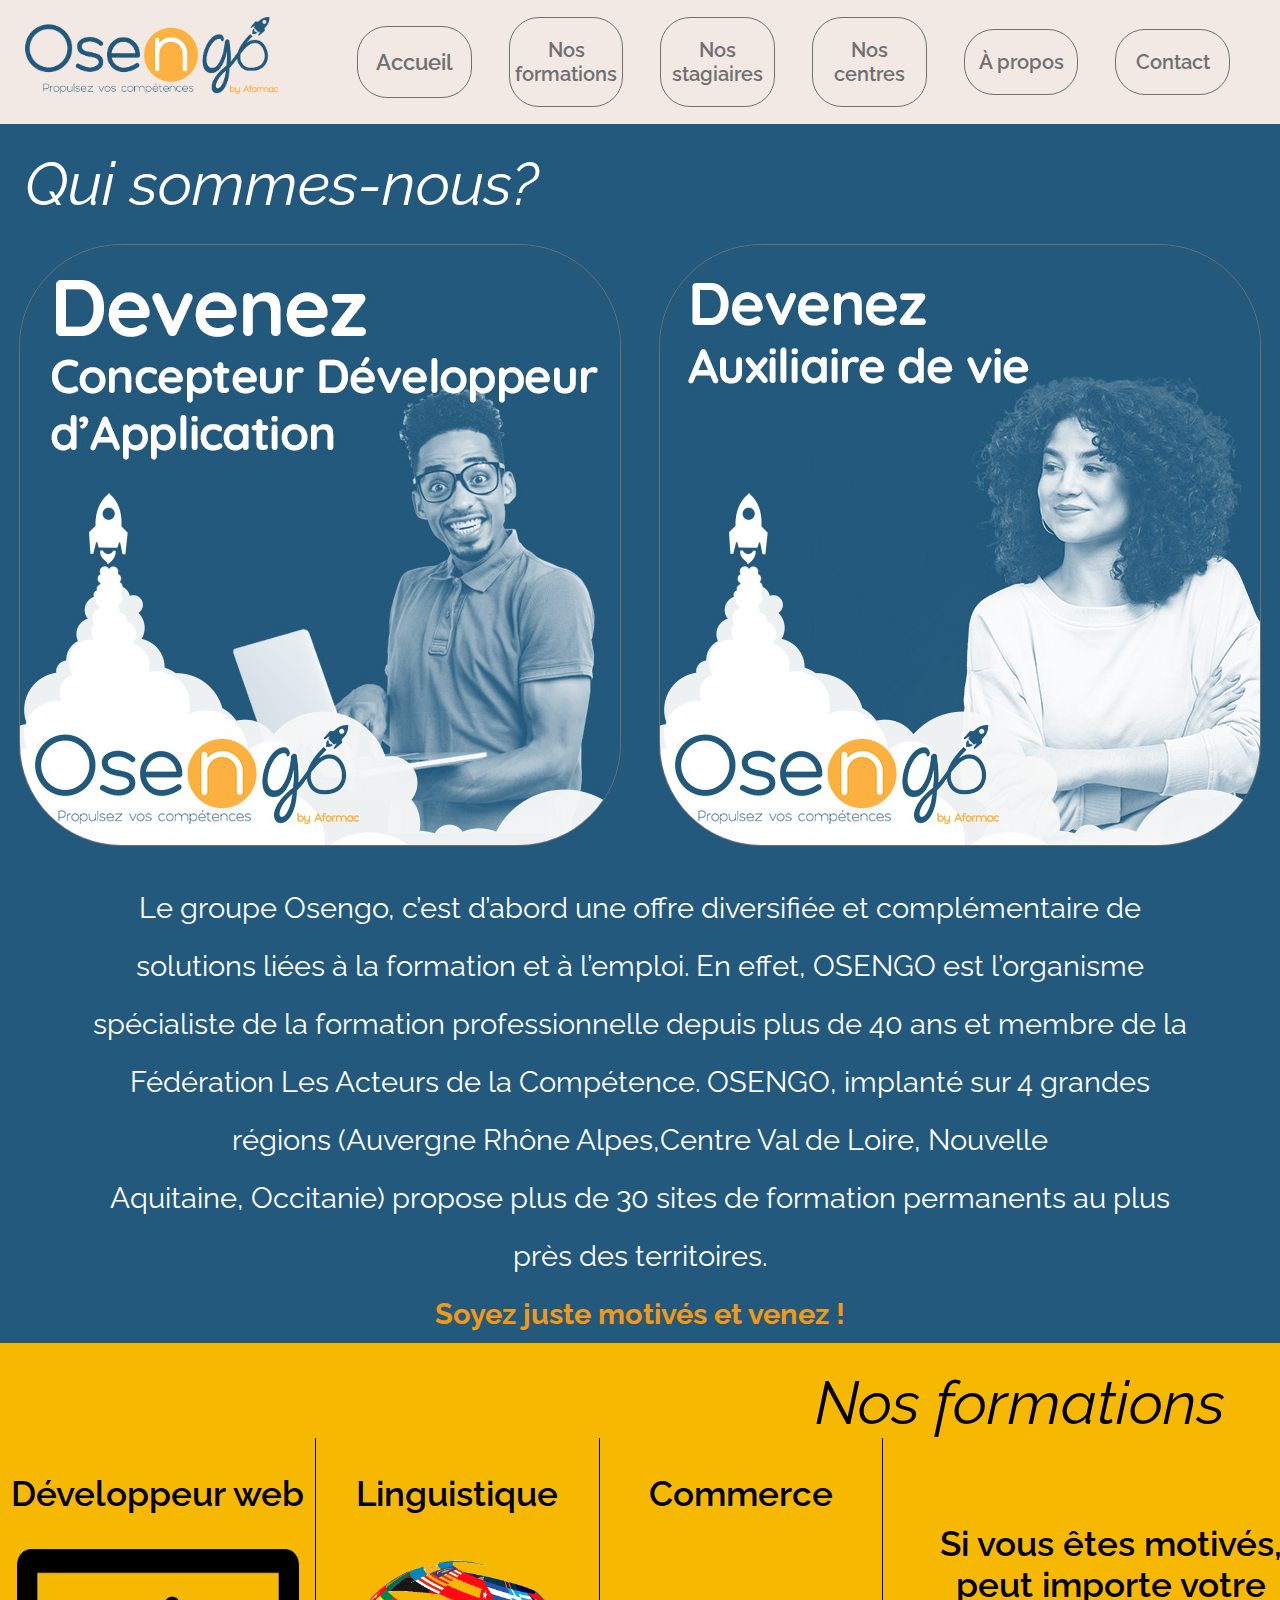
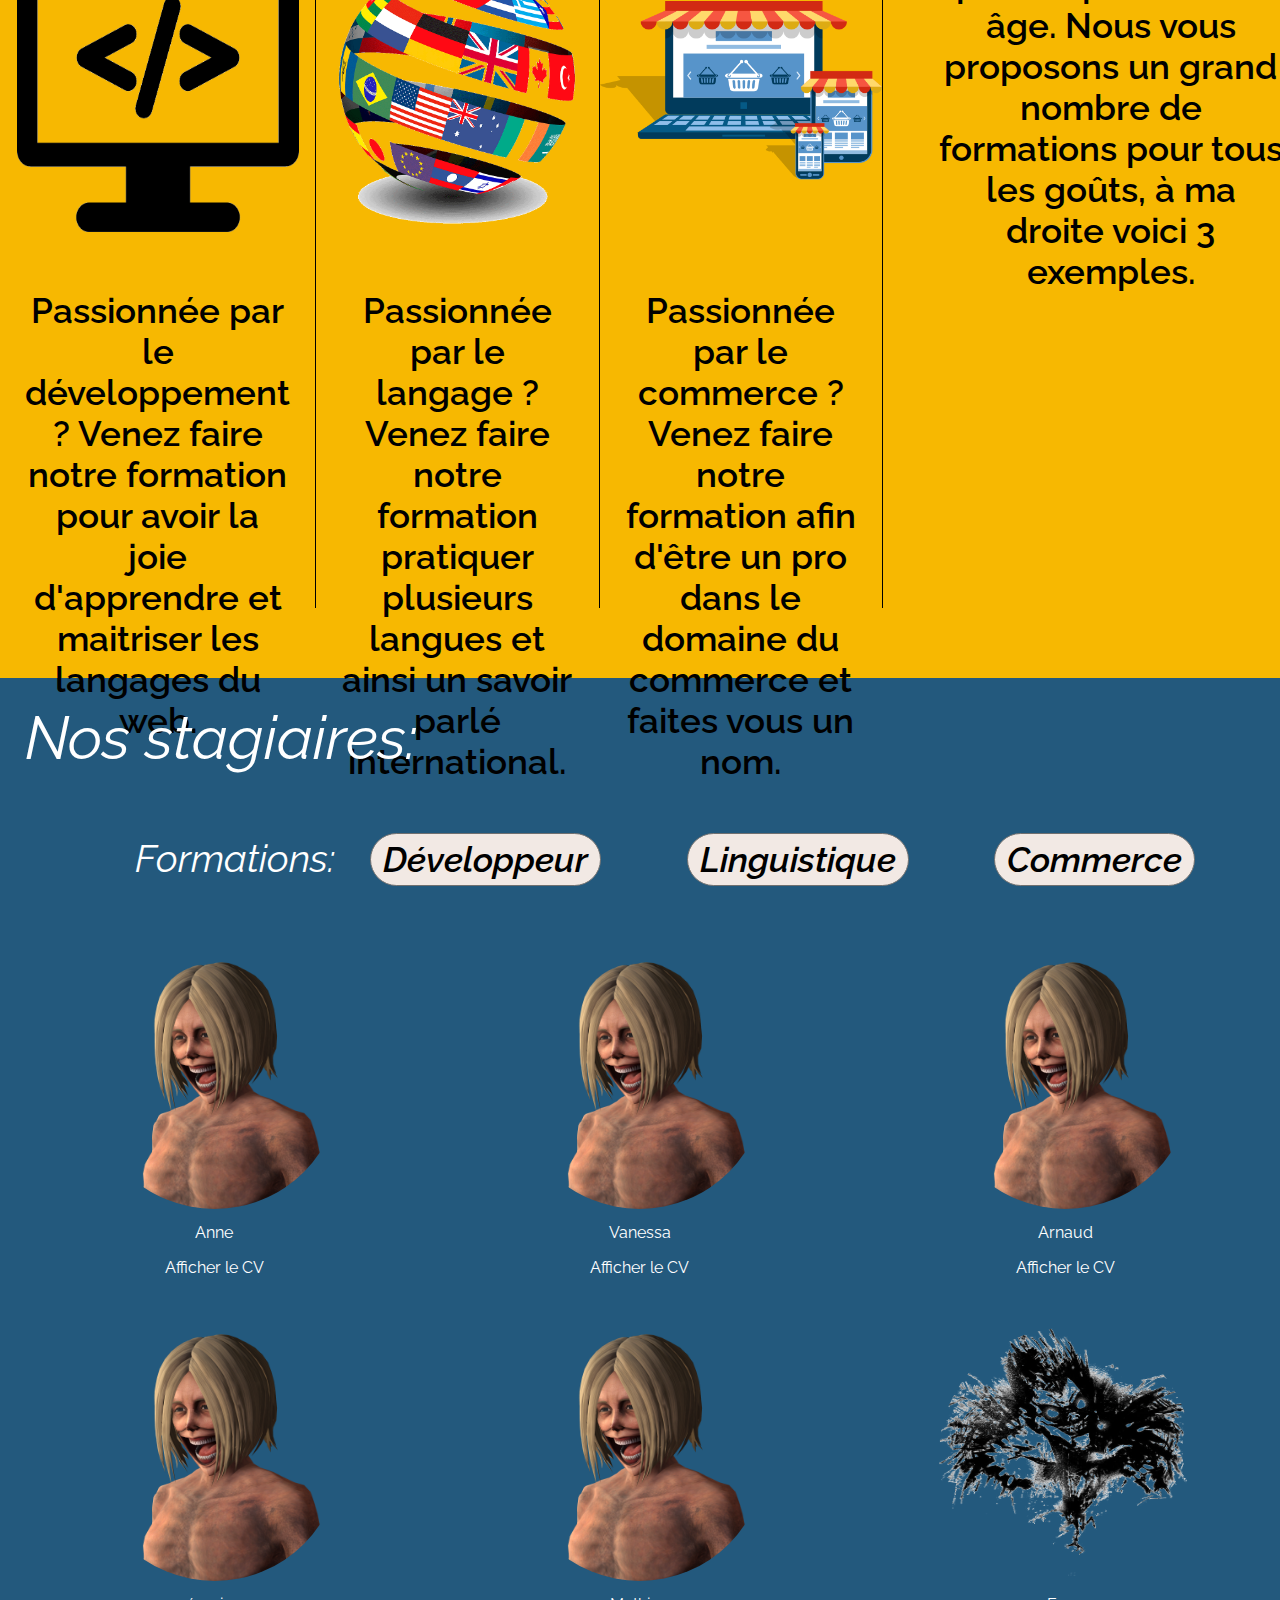
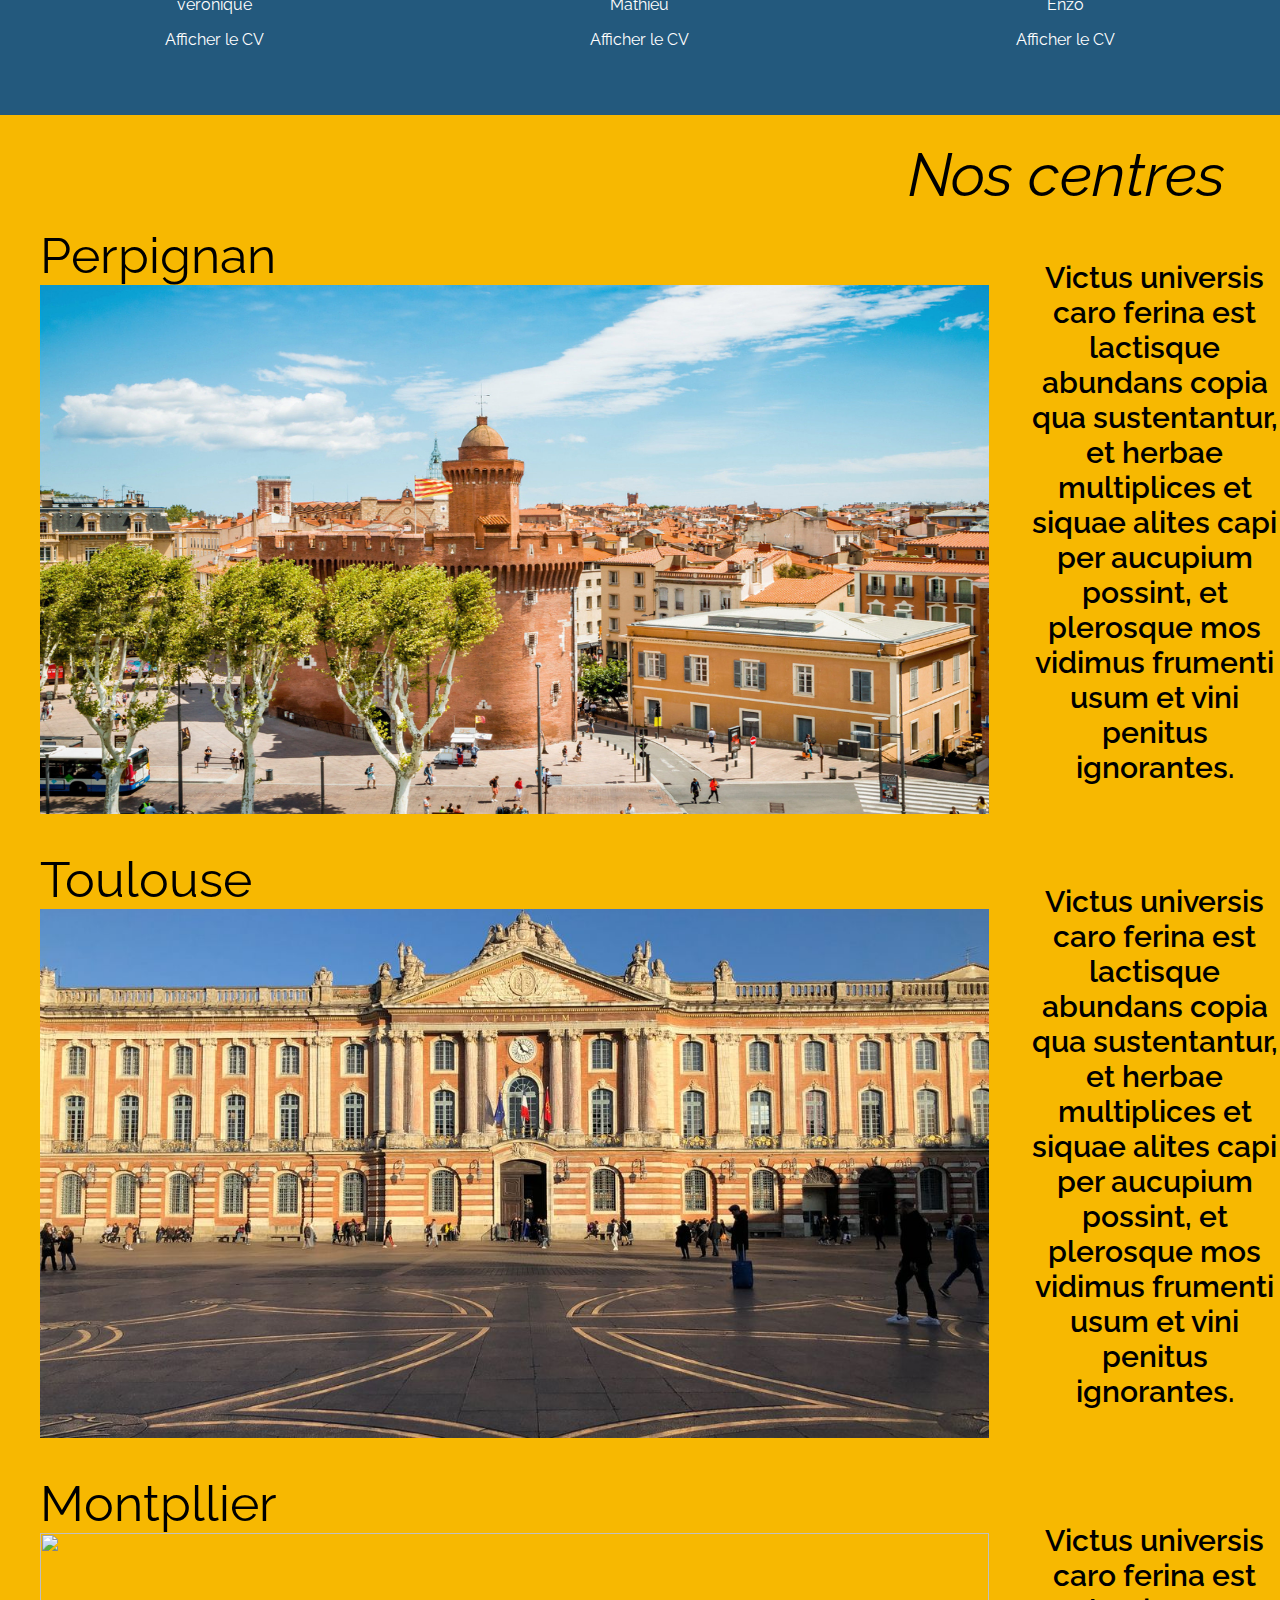
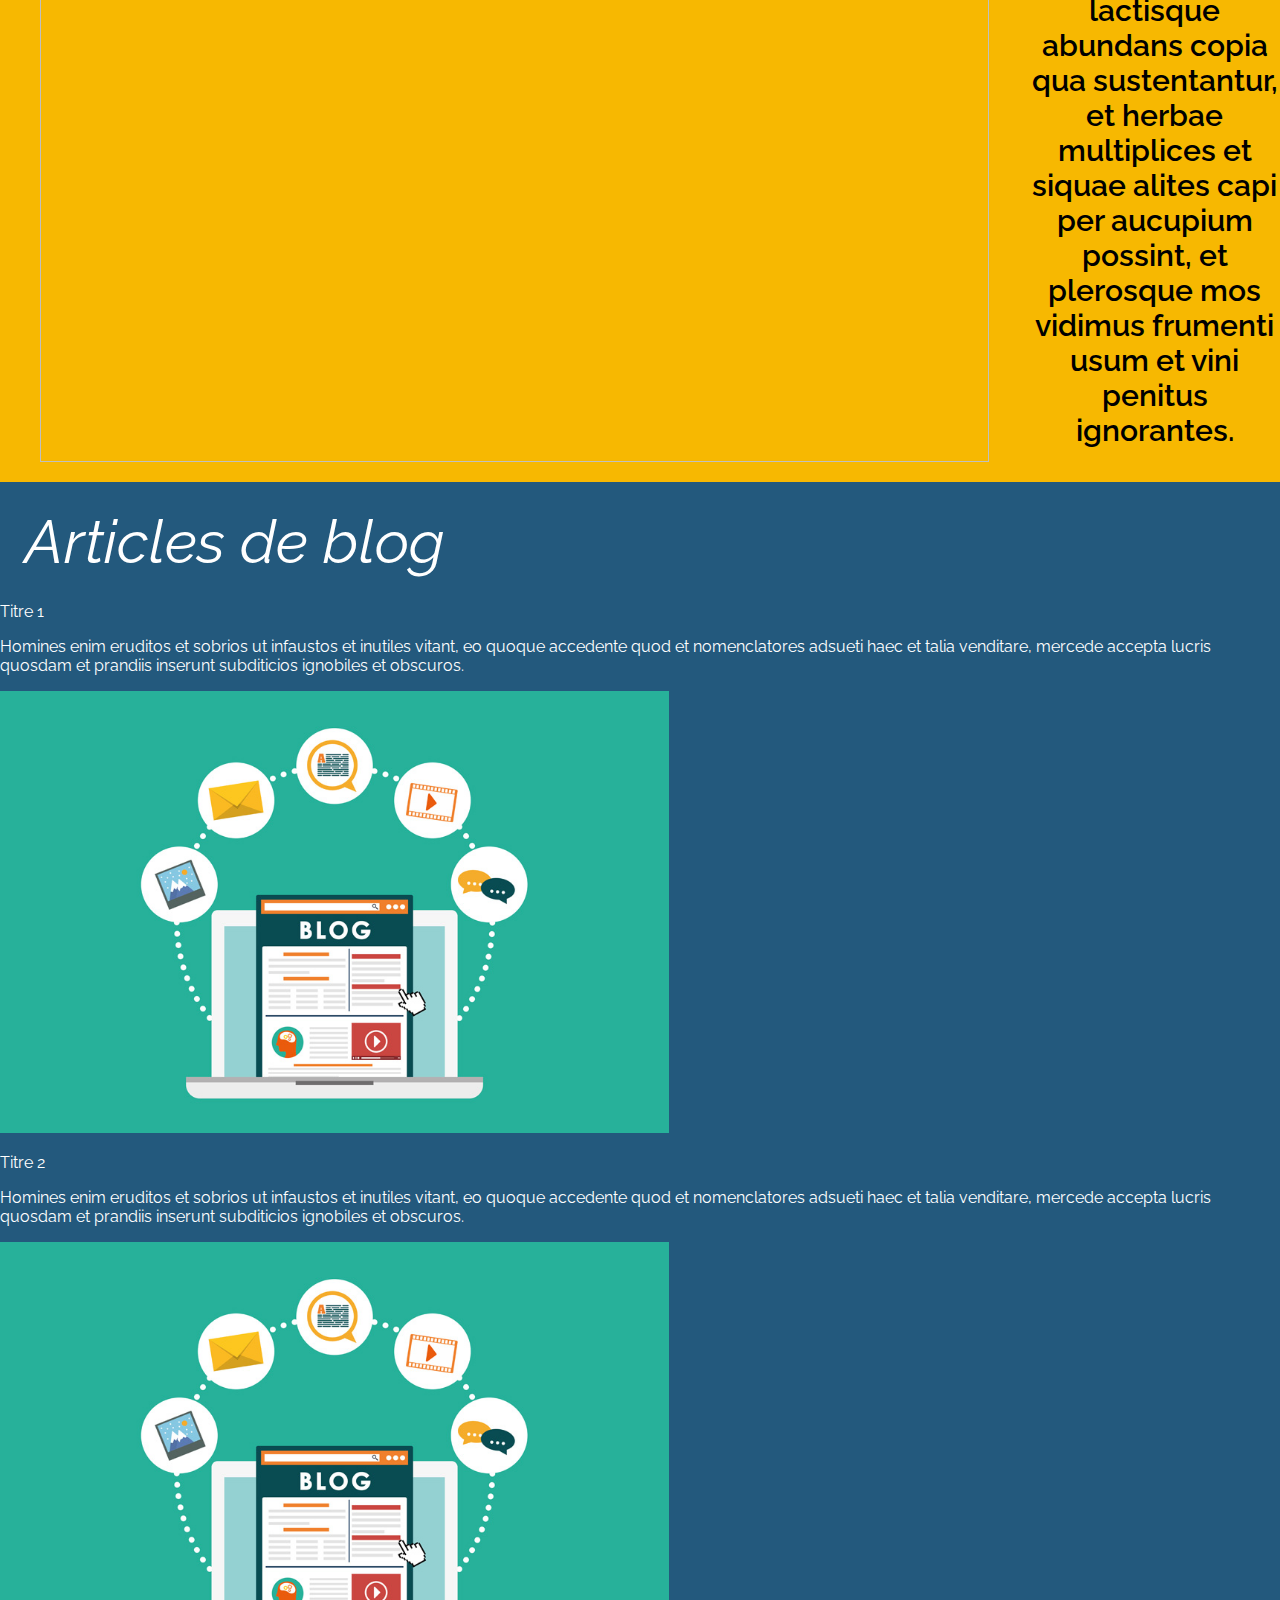
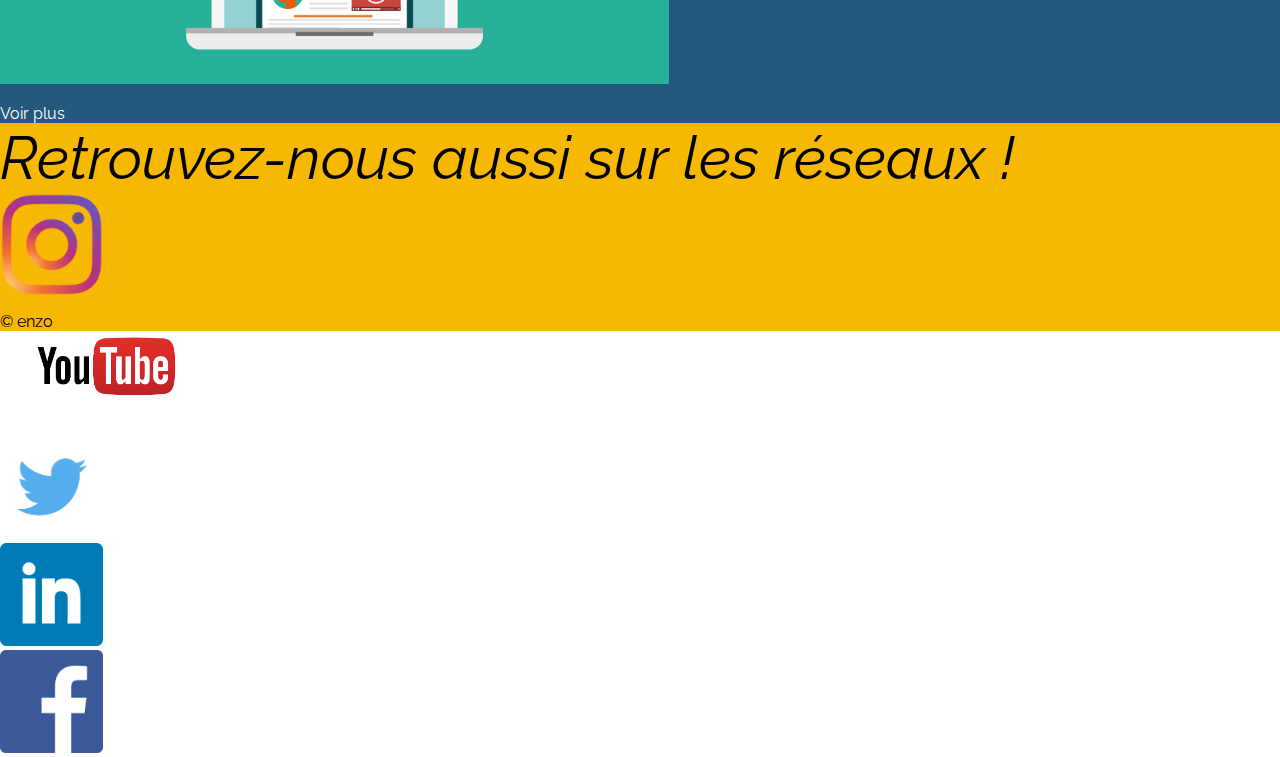
==== index.html @ 3f53078f "ajout site osengo" ====
<!DOCTYPE html>
<html lang="fr">
<head>
    <meta charset="UTF-8">
    <meta http-equiv="X-UA-Compatible" content="IE=edge">
    <meta name="viewport" content="width=device-width, initial-scale=1.0, maximum-scale=1">
    <title>Osengo</title>
	<link rel="stylesheet" href="./css/index.css">
	<link href="https://fonts.googleapis.com/css2?family=Raleway:ital,wght@0,100;1,100;1,200&display=swap" rel="stylesheet"></head>
<body>
	<div class="container">
		<div class="partie-header">
			
				<div class="div-logo">
					<img src="./imgs/LOGO_OSENGO_OK.png" class="img-osengo">
				</div>
				<div class="div-navbar">
					<div class="btn-accueil btn-header"><p>Accueil</p></div>
					<div class="btn-formation btn-header btn-font-size"><p>Nos formations</p></div>
					<div class="btn-stagiaire btn-header btn-font-size"><p>Nos stagiaires</p></div>
					<div class="btn-centre btn-header btn-font-size"><p>Nos centres</p></div>
					<div class="btn-propos maj btn-header btn-font-size"><p>à propos</p></div>
					<div class="btn-contact btn-header btn-font-size"><p>Contact</p></div>
	
				</div>
			
		</div>
		<div class="corps">
			<!--QSN QUI SOMMES NOUS-->
			<div class="partie-qsn p-blanc">
				<p class="partie-titre titre-gauche">Qui sommes-nous?</p>
				<div class="div-qsn">
					<div class="div-qsn-img">
						<div class="img-g"><img src="./imgs/devenez dev web.jpg"></div>
						<div class="img-d"><img src="./imgs/osengo assistante seceretare.jpg"></div>
					</div>
					<div class="div-qsn-text">
						<p class="partie-margin">Le groupe Osengo, c’est d’abord une offre diversifiée et complémentaire de solutions liées à la formation et à l’emploi.
							En effet, OSENGO est l’organisme spécialiste de la formation professionnelle depuis plus de 40 ans et membre de la Fédération						
							Les Acteurs de la Compétence.  OSENGO, implanté sur 4 grandes régions (Auvergne Rhône Alpes,Centre Val de Loire, Nouvelle<br>
							Aquitaine, Occitanie) propose plus de 30 sites de formation permanents au plus près des territoires. 
							<br><span>Soyez juste motivés et venez !</span></p>
					</div>
				</div>
			</div>
			<!--FORMATION -->
			<div class="partie-formation">
				<p class="partie-titre titre-droite">Nos formations</p>
				<div class="formation-flex">
					<div class="metier-formation">
						<div class="div-web">
							<div class="titre-web">
								<p >Développeur web</p>
							</div>
							<div class="img-web">
								<img src="./imgs/web.png">
							</div>
							<div class="text-web">Passionnée par le développement ? Venez faire notre formation pour avoir la joie d'apprendre et maitriser les langages du web.</div>
						</div>
						<div class="vertical"></div>
						<div class="div-langue">
							<div class="titre-langue">
								<p>Linguistique</p>
							</div>
							<div class="img-langue">
								<img src="./imgs/pngegg.png">
							</div>
							<div class="text-langue">Passionnée par le langage ? Venez faire notre formation pratiquer plusieurs langues et ainsi un savoir parlé international.</div>
						</div>
						<div class="vertical"></div>
						<div class="div-commerce">						
								<div class="titre-commerce">
									<p>Commerce</p>
								</div>
								<div class="img-commerce">
									<img src="./imgs/kisspng-web-development-e-commerce-web-design-business-ecommerce-5aca5e6f4ef9b8.9844150515232118873235 (1).png">
								</div>
								<div class="text-commerce">Passionnée par le commerce ? Venez faire notre formation afin d'être un pro dans le domaine du commerce et faites vous un nom.</div>						
						</div>
						<div class="vertical"></div>
					</div>
					<div class="texte-formation">
						<p>Si vous êtes motivés, peut importe votre âge. Nous vous proposons un
							 grand nombre de formations pour tous les goûts, à ma droite voici 3 
							 exemples.</p>
					</div>
				</div>
				
			</div>
			<!--STAGIAIRES -->
			<div class="partie-stagiaire p-blanc">
				<p class="partie-titre titre-gauche">Nos stagiaires:</p>
				<div class="stg-formation">
					<div class="stg-formation">
						<p>Formations: </p>
					</div>
					<div class="stg-dev">
						<p class="p-formation-stg">Développeur</p>
					</div>
					<div class="stg-langue">
						<p class="p-formation-stg">Linguistique</p>
					</div>
					<div class="stg-commerce">
						<p class="p-formation-stg">Commerce</p>
					</div>
				</div>
				<div class="stg-profil">
					<div class="div-stg-profil">
						<div class="profil-anne div-profil">
							<div class="img-anne">
								<img src="./imgs/dina.png" class="img-stg">
							</div>
							<figcaption>
								Anne
							</figcaption>
							<p></p>
							<p>Afficher le CV</p>
						</div>
						<div class="profil-vanessa div-profil">
							<div class="img-vanessa">
								<img src="./imgs/dina.png" class="img-stg">
							</div>
							<figcaption>
								Vanessa
							</figcaption>
							<p>Afficher le CV</p>
						</div>
						<div class="profil-arnaud div-profil">
							<div class="img-arnaud">
								<img src="./imgs/dina.png" class="img-stg">
							</div>
							<figcaption>
								Arnaud
							</figcaption>
							<p>Afficher le CV</p>
						</div>
						<div class="profil-veronique div-profil profil-padding">
							<div class="img-veronique">
								<img src="./imgs/dina.png" class="img-stg">
							</div>
							<figcaption>
								véronique
							</figcaption>
							<p>Afficher le CV</p>
						</div>
						<div class="profil-mathieu div-profil profil-padding">
							<div class="img-mathieu">
								<img src="./imgs/dina.png" class="img-stg">
							</div>
							<figcaption>
								Mathieu
							</figcaption>
							<p>Afficher le CV</p>
						</div>
						<div class="profil-enzo div-profil profil-padding">
							<div class="img-enzo">
								<img src="./imgs/ryuk.png" class="img-stg">
							</div>
							<figcaption>
								Enzo
							</figcaption>
							<p class="partie-margin">Afficher le CV</p>
						</div>
					</div>
					
				</div>
			</div>
			<!--CENTRE -->
			<div class="partie-centre">
				<p class="partie-titre titre-droite">Nos centres</p>
				<div class="centre-perpi">
					<div class="centre-photo">
						<figure>
							<figcaption>Perpignan</figcaption>
							<img src="./imgs/perpi.png" class="img-centre">
						</figure>
					</div>
					<div class="centre-txt">
						<p>Victus universis caro ferina est lactisque abundans copia qua sustentantur, et herbae multiplices et siquae alites capi per aucupium possint, et plerosque mos vidimus frumenti usum et vini penitus ignorantes.</p>
					</div>
				</div>
				<div class="centre-toulouse">
					<div class="centre-photo">
						<div class="centre-photo">
							<figure>
								<figcaption>Toulouse</figcaption>
								<img src="./imgs/toulouse.jpg" class="img-centre">
							</figure>
						</div>
					</div>
					<div class="centre-txt">
						<p>Victus universis caro ferina est lactisque abundans copia qua sustentantur, et herbae multiplices et siquae alites capi per aucupium possint, et plerosque mos vidimus frumenti usum et vini penitus ignorantes.</p>
					</div>
				</div>
				<div class="centre-montpellier">
					<div class="centre-photo">
						<div class="centre-photo">
							<figure>
								<figcaption>Montpllier</figcaption>
								<img src="./imgs/montpellier.jpg" class="img-centre">
							</figure>
						</div>
					</div>
					<div class="centre-txt">
						<p class="partie-margin">Victus universis caro ferina est lactisque abundans copia qua sustentantur, et herbae multiplices et siquae alites capi per aucupium possint, et plerosque mos vidimus frumenti usum et vini penitus ignorantes.</p>
					</div>
				</div>
			</div>
			<!--BLOG -->
			<div class="partie-blog p-blanc">
				<p class="partie-titre titre-gauche">Articles de blog</p>
				<div class="blog-gauche">
					<p>Titre 1</p>
					<p>
						Homines enim eruditos et sobrios ut infaustos et inutiles vitant, eo quoque accedente quod et nomenclatores adsueti haec et talia venditare, mercede accepta lucris quosdam et prandiis inserunt subditicios ignobiles et obscuros.
					</p>
					<img src="./imgs/blog.jpg" class="img-blog">
				</div>
				<div class="blog-droite">
					<p>Titre 2</p>
					<p>
						Homines enim eruditos et sobrios ut infaustos et inutiles vitant, eo quoque accedente quod et nomenclatores adsueti haec et talia venditare, mercede accepta lucris quosdam et prandiis inserunt subditicios ignobiles et obscuros.
					</p>
					<img src="./imgs/blog.jpg" class="img-blog">
				</div>
				<div class="btn-voir-plus">
					<p class="partie-margin">Voir plus</p>
				</div>
			</div>
		</div>
		<footer class="partie-footer">
			<div class="footer-reseau">
				<p class="partie-titre">Retrouvez-nous aussi sur les réseaux !</p>
			</div>
			<div class="footer-logo">
				<img src="./imgs/logo insta.png" class="footer-logo">
				<img src="./imgs/580b57fcd9996e24bc43c548.png" class="footer-logo-ytb">
				<img src="./imgs/580b57fcd9996e24bc43c53e.png" class="footer-logo">
				<img src="./imgs/58e91afdeb97430e81906504.png" class="footer-logo">
				<img src="./imgs/584ac2d03ac3a570f94a666d.png" class="footer-logo">
			</div>
			<!--les 3 barres-->
			<div class="footer-credit">
				<p class="partie-margin">© enzo</p>
			</div>
		</footer>

	</div>

</body>
</html>
---- css/index.css ----
body{
    margin: 0;
    font-family: 'Raleway', sans-serif;
    font-weight: 400;
}
/*all tout*/
.partie-titre{
    font-size: 60px;
    font-style: italic;
    margin: auto;
}
.titre-gauche, .titre-droite{
    padding-top: 25px;
}
.titre-gauche{
  margin-left: 25px;
  margin-bottom: 25px;
}

.partie-margin{
    margin-bottom: auto; /* a supprimer */
}
.p-blanc{
    color: white;
}
.partie-formation, .partie-centre p{
    font-weight: 600;
}
.titre-droite{
    font-weight: normal!important;
}
.titre-droite{
    margin-right: 55px;
    text-align: right;
}
/*header*/
.partie-header{
    background-color: #F2E9E4;
}
.partie-header{
    padding-top: 17px;
    padding-bottom: 17px;
}
.img-osengo{
    width: 253px;
    height: 77px;
}
.maj::first-letter{
    text-transform: uppercase;
}

.partie-header, .div-navbar{
    display: flex;
}
.div-logo{
    flex: 1;
    position: relative;
    left: 25px;
}
.div-navbar{
    align-items: center;
    flex: 3;
    justify-content: space-evenly;
    color: #707070;
    font-size: 22px;
    width: 69%;
}
@media screen and (max-width:1536px) {
    .btn-font-size{
        font-size: 20px;
        transition: 0.5s;
    }
}
.btn-header{
    border: 1px solid #707070;
    width: 172px;
    text-align: center;
    border-radius: 30px;
    margin-left: 37px;
}
.btn-header p{
    position: relative;
    font-weight: 600;
}
.btn-contact{
    margin-right: 50px;
}
/*qsn qui sommes nous*/
.partie-qsn{
    background-color: #23597D;
}
.div-qsn-img{
    display: flex;
    justify-content: space-around;
}
.div-qsn-img img{
    border-radius: 17%;
    border: 1px solid #707070;
}
.div-qsn-text{
    line-height: 2;
    text-align: center;
    margin-left: 80px;
    margin-right: 80px;
    font-size: 29px;
}
.div-qsn-text span{
    color: #EE991A;
    font-weight: bold;
}
/*nos formations*/
.partie-formation{
    background-color: #F7B801;
    height: 935px;
    font-size: 35px;
}
.partie-formation img{
    height: 283px;
    width: 282px;
}
.metier-formation, .texte-formation{
    display: flex;
}
.metier-formation{
    text-align: center;
    width: 69%;
}
.texte-formation{
    width: 353px;
    text-align: center;
}
.texte-formation p{
    position: relative;
    left: 51px;
    top: 50px;
}
.formation-flex{
    display: flex;
}
.div-web, .div-langue, .div-commerce{
    width: 70%;
}
.text-web, .text-langue, .text-commerce{
    padding-top: 50px;
    padding-left: 25px;
    padding-right: 25px;
}
.vertical { 
    border-left: 1px solid black; 
    height: 770px 
    /* display: inline-block; */
    } 
/*nos stagiaires stg*/
.partie-stagiaire{
    background-color: #23597D;
}
.img-stg{
    height: 253px;
    width: 253px;
    border-radius: 50%;
}
.stg-formation{
    display: flex;
    justify-content: space-evenly;
    align-items: baseline;
}
.p-formation-stg{
    font-size: 35px;
    background-color: #F2E9E4;
    color: black;
    font-weight: 600;
    font-style: italic;
    border-radius: 35px;
    padding: 5px 12px 5px 12px;
    border: 1px solid #707070;
}
.stg-formation:first-child{
    position: relative;
    left: 50px;
    font-size: 38px;
    font-style: italic;
}
.stg-profil{
    padding-bottom: 50px;
}

.div-profil{
    width: 33%;
}
.div-stg-profil{
    display: flex;
    padding-top: 35px;
    text-align: center;
    justify-content: space-evenly;
    flex-wrap: wrap;
}
.div-stg-profil figcaption{
    padding-top: 10px;
}
.profil-padding{
    padding-top: 35px;
}
/*nos centres*/
.partie-centre{
    background-color: #F7B801;
}
.img-centre{
    height: 529px;
    width: 949px;
}
.centre-perpi, .centre-toulouse, .centre-montpellier{
    display: flex;
    align-items: center;
}
.centre-txt{
    font-size: 30px;
    text-align: center;
}
/*blog article*/
.partie-blog{
    background-color: #23597D;
}
.img-blog{
    height: 442px;
    width: 669px;
}
.partie-centre figcaption{
    font-size: 50px;
}
/*footer*/
.partie-footer{
    background-color: #F7B801;
}
.footer-logo{
    height: 103px;
    width: 103px;
}
.footer-logo-ytb{
    height: 132px;
}
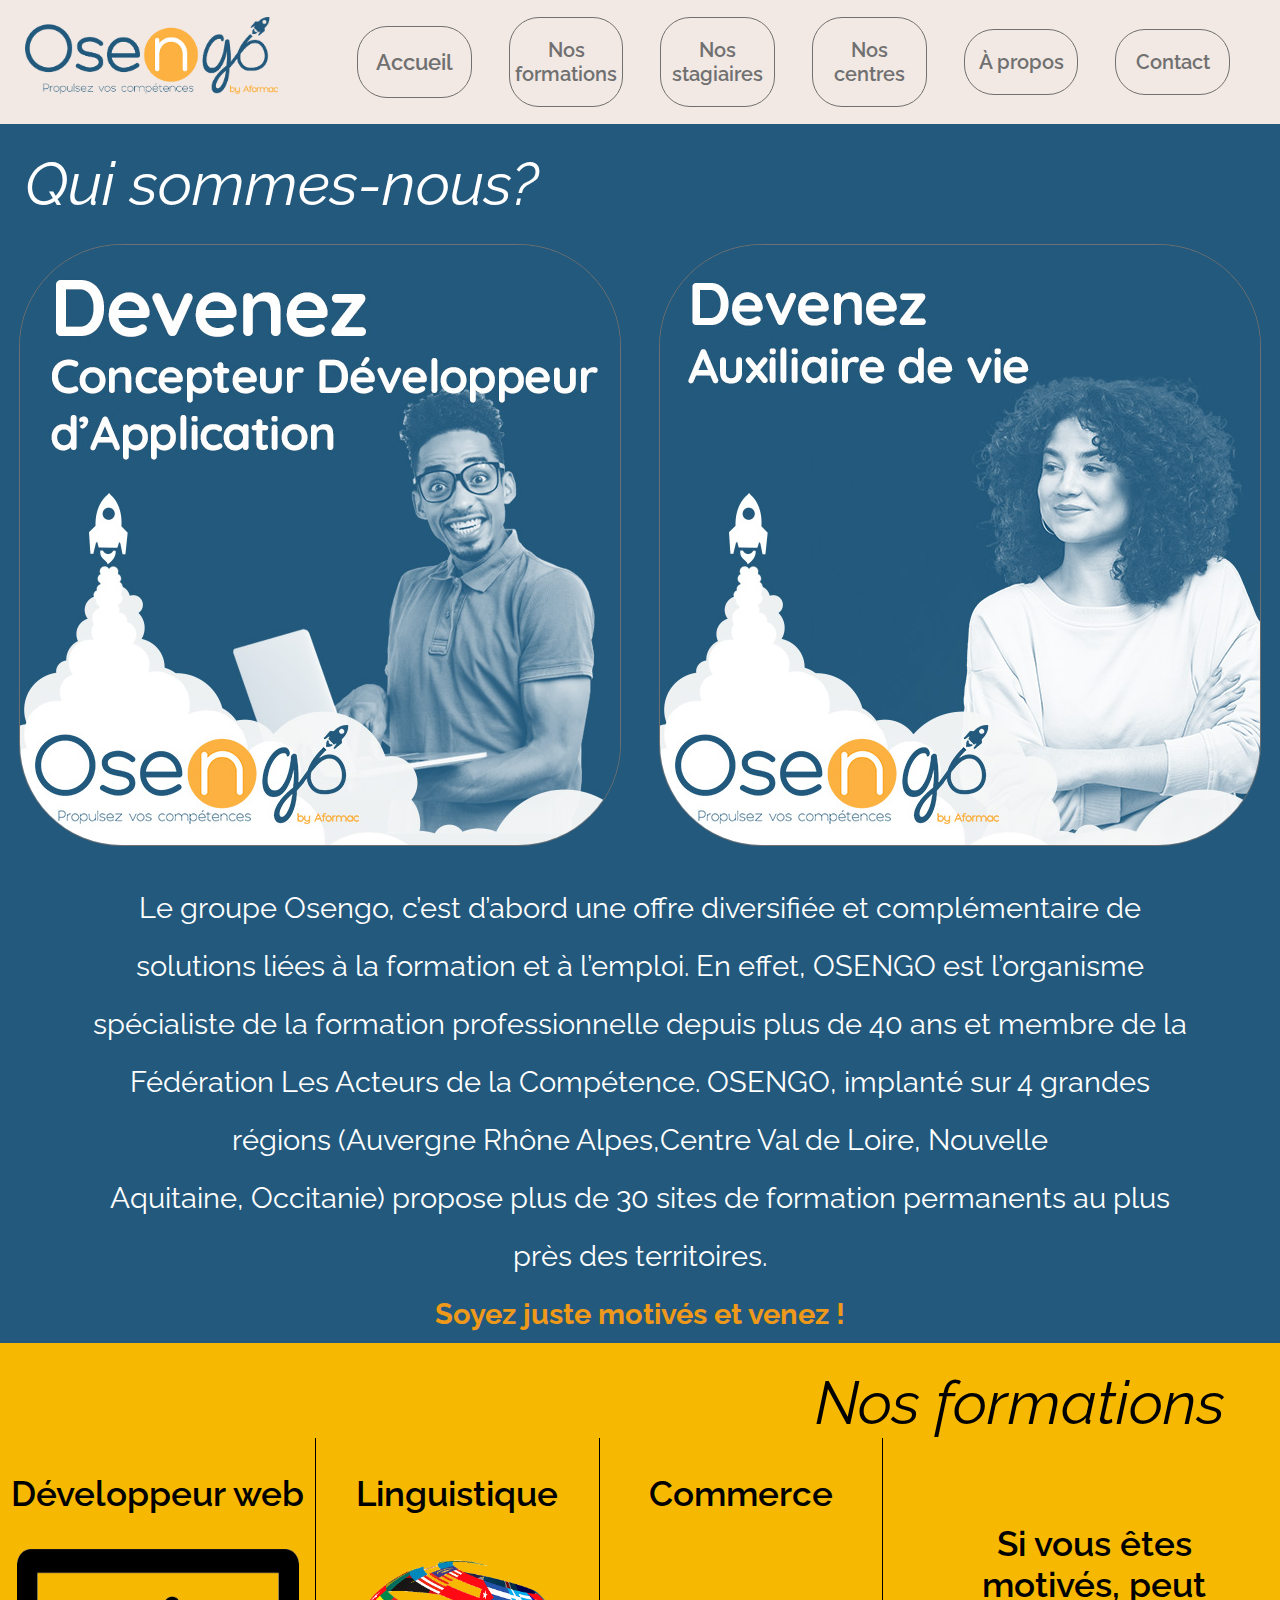
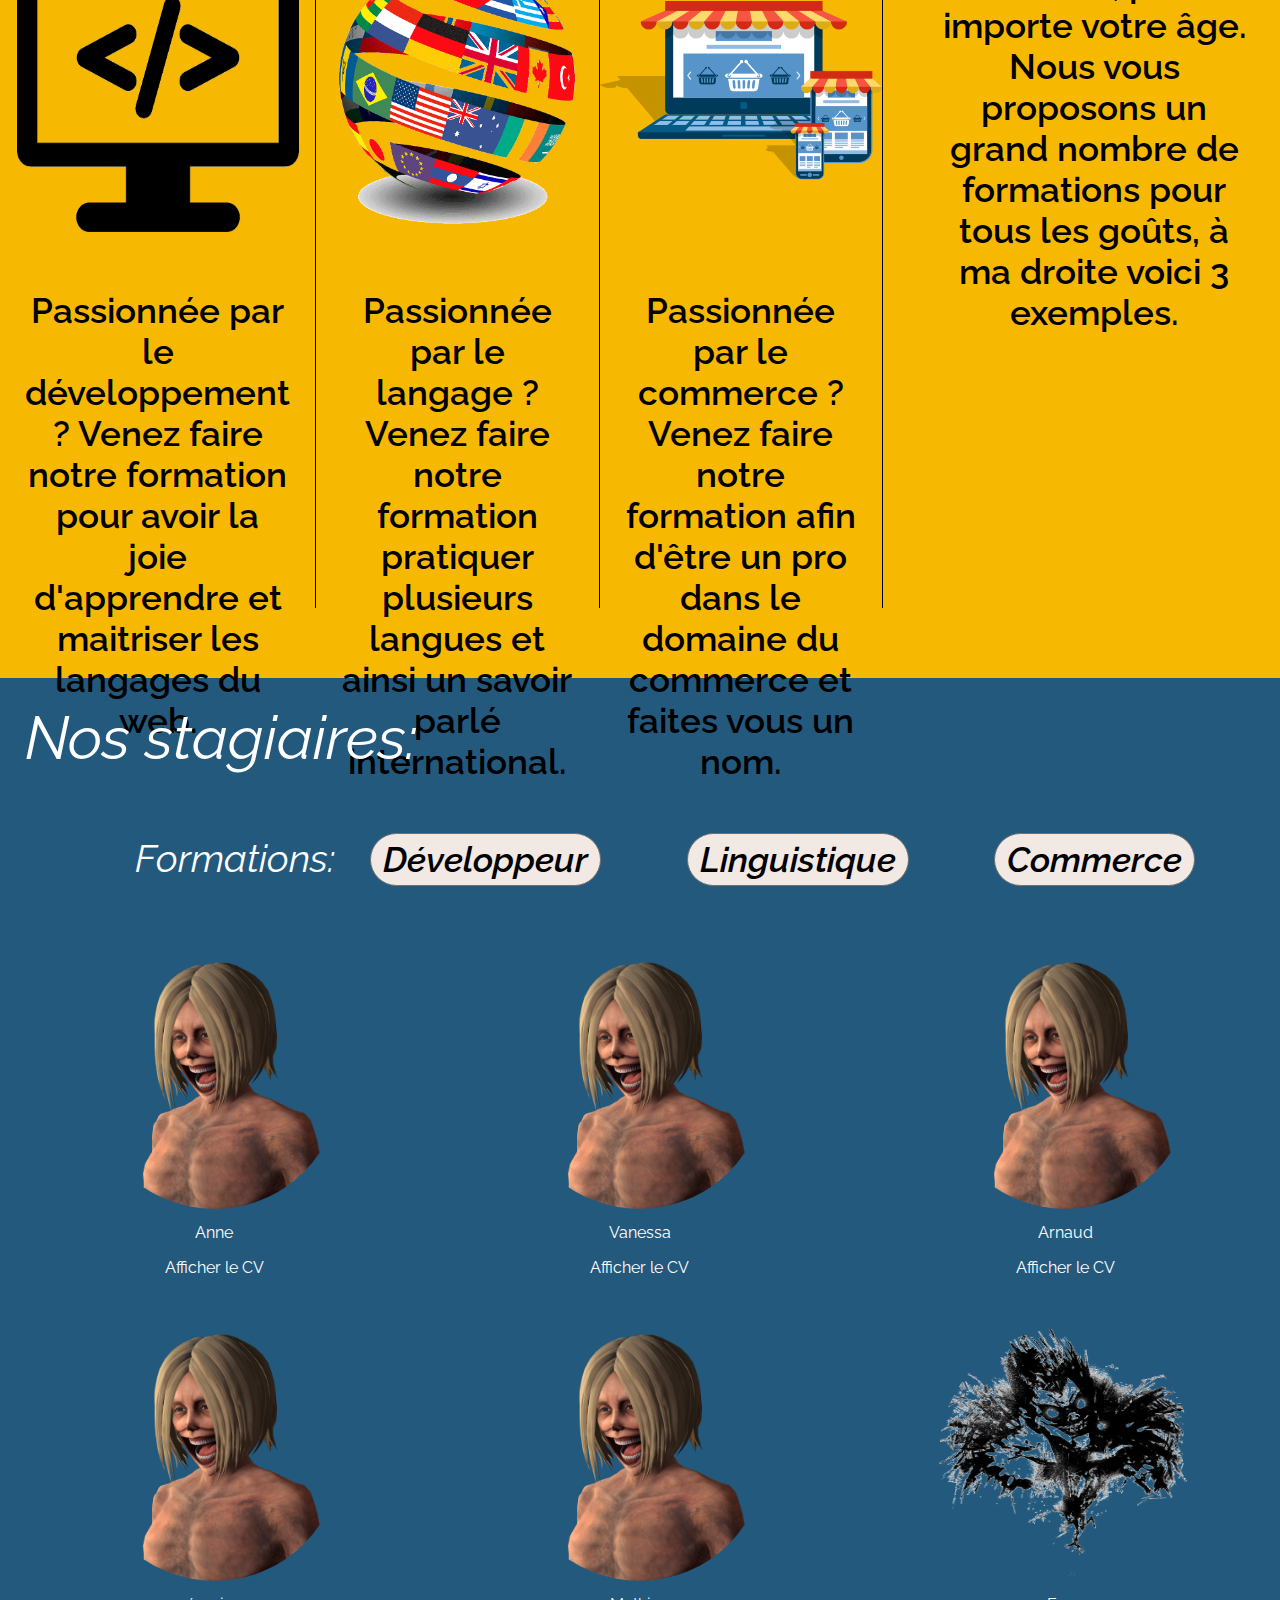
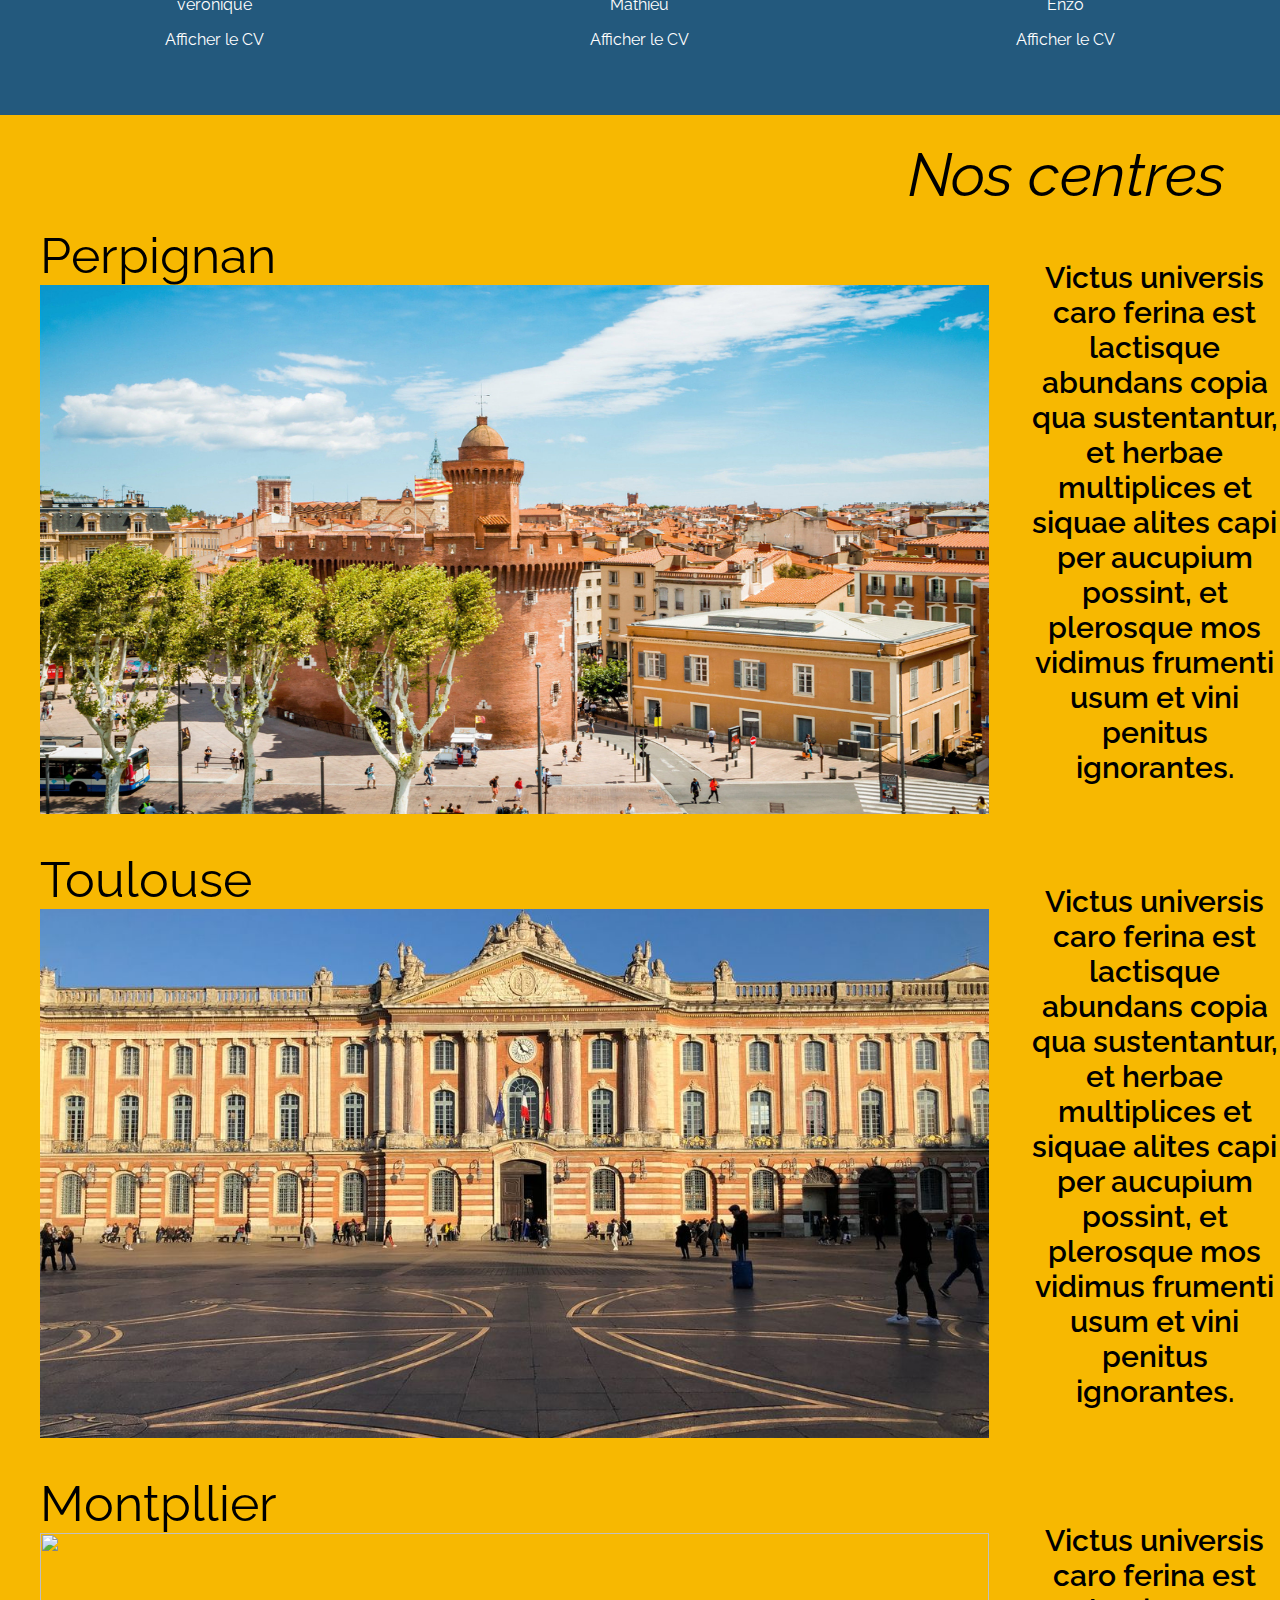
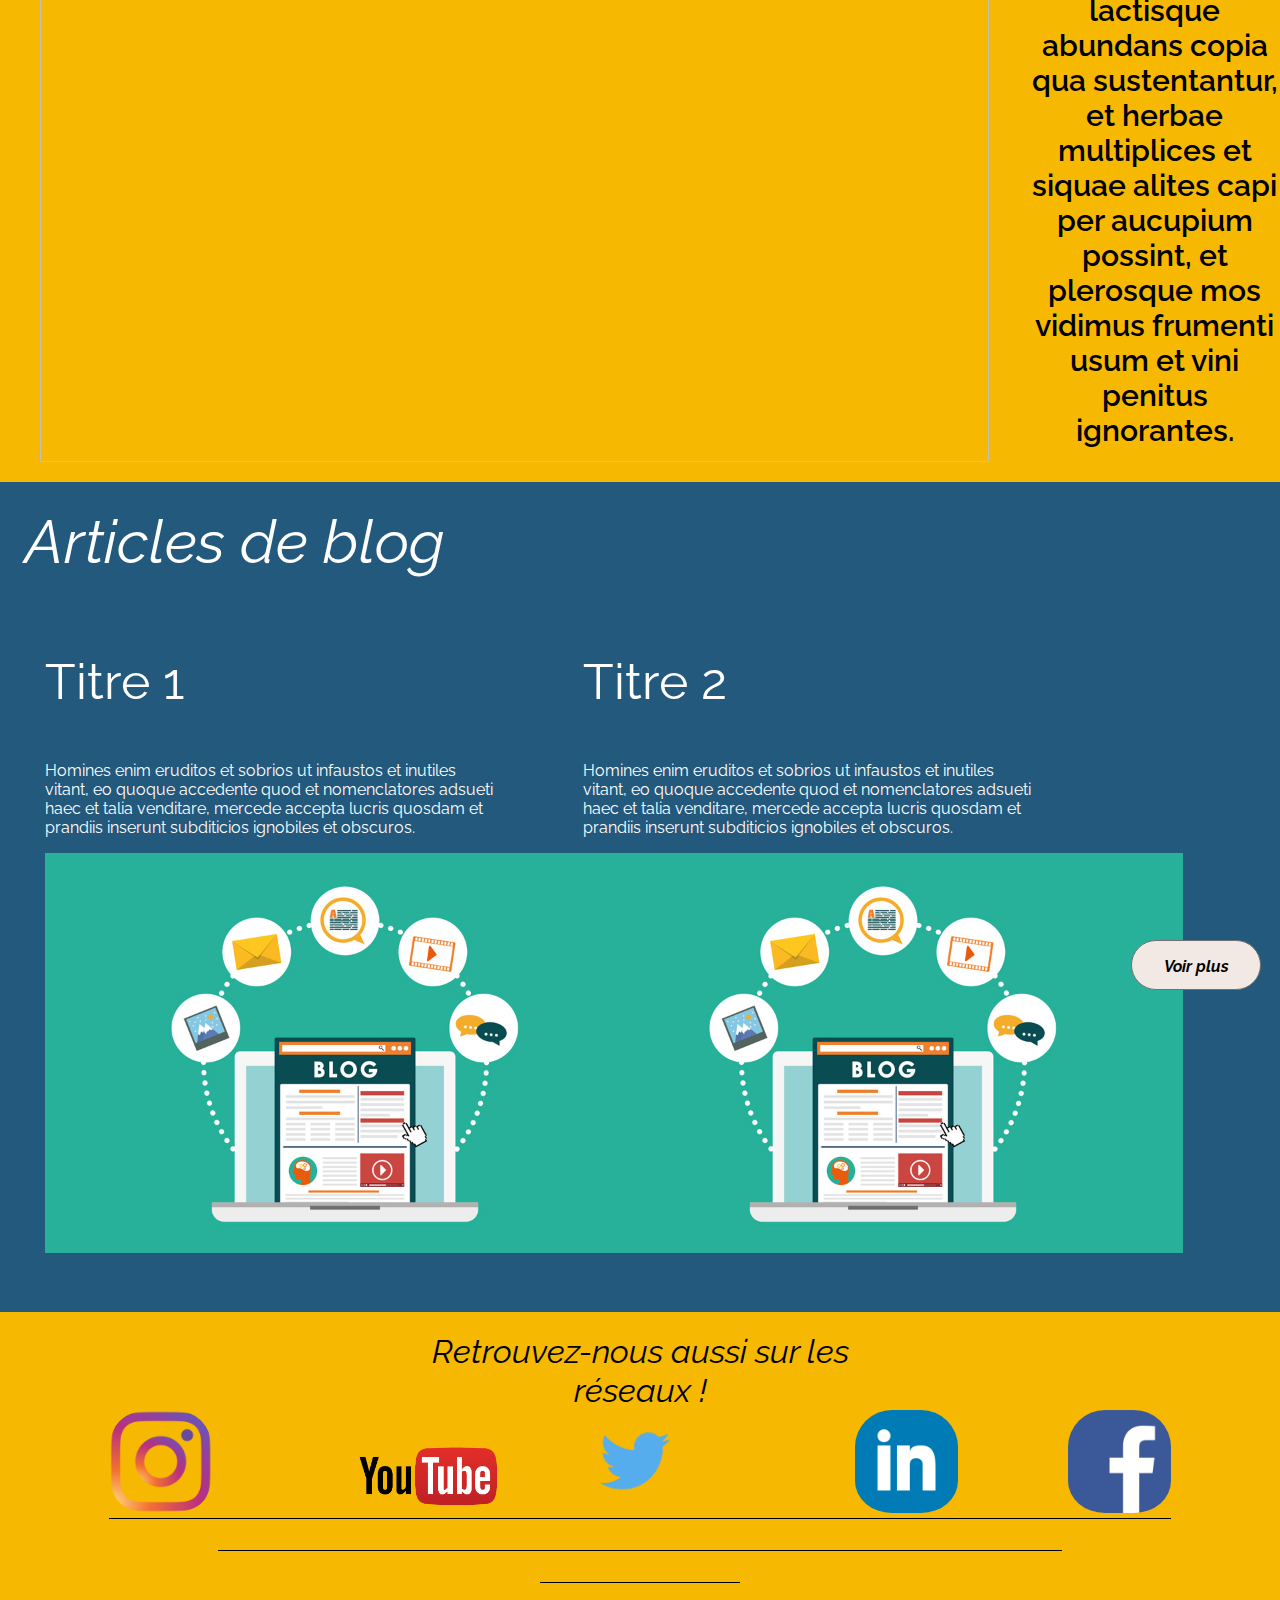
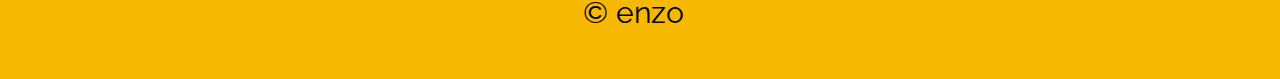
==== commit 1eca136a: "final osengo" ====
--- a/index.html
+++ b/index.html
@@ -209,40 +209,51 @@
 			<!--BLOG -->
 			<div class="partie-blog p-blanc">
 				<p class="partie-titre titre-gauche">Articles de blog</p>
-				<div class="blog-gauche">
-					<p>Titre 1</p>
-					<p>
-						Homines enim eruditos et sobrios ut infaustos et inutiles vitant, eo quoque accedente quod et nomenclatores adsueti haec et talia venditare, mercede accepta lucris quosdam et prandiis inserunt subditicios ignobiles et obscuros.
-					</p>
-					<img src="./imgs/blog.jpg" class="img-blog">
-				</div>
-				<div class="blog-droite">
-					<p>Titre 2</p>
-					<p>
-						Homines enim eruditos et sobrios ut infaustos et inutiles vitant, eo quoque accedente quod et nomenclatores adsueti haec et talia venditare, mercede accepta lucris quosdam et prandiis inserunt subditicios ignobiles et obscuros.
-					</p>
-					<img src="./imgs/blog.jpg" class="img-blog">
-				</div>
-				<div class="btn-voir-plus">
-					<p class="partie-margin">Voir plus</p>
-				</div>
+				<div class="bloc-blog">
+					<div class="blog-gauche">
+						<p class="titre-blog">Titre 1</p>
+						<p>
+							Homines enim eruditos et sobrios ut infaustos et inutiles vitant, eo quoque accedente quod et nomenclatores adsueti haec et talia venditare, mercede accepta lucris quosdam et prandiis inserunt subditicios ignobiles et obscuros.
+						</p>
+						<img src="./imgs/blog.jpg" class="img-blog">
+					</div>
+					<div class="blog-droite">
+						<p class="titre-blog">Titre 2</p>
+						<p>
+							Homines enim eruditos et sobrios ut infaustos et inutiles vitant, eo quoque accedente quod et nomenclatores adsueti haec et talia venditare, mercede accepta lucris quosdam et prandiis inserunt subditicios ignobiles et obscuros.
+						</p>
+						<img src="./imgs/blog.jpg" class="img-blog">
+					</div>
+					<div class="btn-voir-plus">
+						<p class="partie-margin">Voir plus</p>
+					</div>
+				</div>
+				
 			</div>
 		</div>
 		<footer class="partie-footer">
-			<div class="footer-reseau">
-				<p class="partie-titre">Retrouvez-nous aussi sur les réseaux !</p>
-			</div>
-			<div class="footer-logo">
-				<img src="./imgs/logo insta.png" class="footer-logo">
-				<img src="./imgs/580b57fcd9996e24bc43c548.png" class="footer-logo-ytb">
-				<img src="./imgs/580b57fcd9996e24bc43c53e.png" class="footer-logo">
-				<img src="./imgs/58e91afdeb97430e81906504.png" class="footer-logo">
-				<img src="./imgs/584ac2d03ac3a570f94a666d.png" class="footer-logo">
-			</div>
-			<!--les 3 barres-->
-			<div class="footer-credit">
-				<p class="partie-margin">© enzo</p>
-			</div>
+			<div class="container-footer">
+				<div class="footer-reseau">
+					<p class="titre-footer">Retrouvez-nous aussi sur les <br>réseaux !</p>
+				</div>
+				<div class="footer-logo">
+					<img src="./imgs/logo insta.png" class="footer-logo">
+					<img src="./imgs/580b57fcd9996e24bc43c548.png" class="footer-logo-ytb">
+					<img src="./imgs/580b57fcd9996e24bc43c53e.png" class="footer-logo logo-twitter">
+					<img src="./imgs/58e91afdeb97430e81906504.png" class="footer-logo">
+					<img src="./imgs/584ac2d03ac3a570f94a666d.png" class="footer-logo">
+				</div>
+				<!--les 3 barres-->
+				<div class="container-horizontal">
+					<div class="horizontal barre1"></div>
+					<div class="horizontal barre2"></div>
+					<div class="horizontal barre3"></div>
+				</div>
+				<div class="footer-credit">
+					<p class="partie-margin">© enzo</p>
+				</div>
+			</div>
+			
 		</footer>
 
 	</div>
--- a/css/index.css
+++ b/css/index.css
@@ -128,6 +128,12 @@
 .texte-formation{
     width: 353px;
     text-align: center;
+}
+@media screen and (max-width: 1300px) {
+    .texte-formation{
+        width: 320px;
+        transition: 0.5s;
+    }
 }
 .texte-formation p{
     position: relative;
@@ -219,12 +225,45 @@
 /*blog article*/
 .partie-blog{
     background-color: #23597D;
+    padding-bottom: 55px;
 }
 .img-blog{
-    height: 442px;
-    width: 669px;
+    height: 400px;
+    width: 600px;
 }
 .partie-centre figcaption{
+    font-size: 50px;
+}
+.bloc-blog{
+    display: flex;
+    align-items: center;
+}
+.blog-gauche, .blog-droite{
+    width: 35%;
+}
+
+.blog-gauche{
+    margin-left: 45px;
+}
+.blog-droite{
+    margin-left: 90px;
+}
+.btn-voir-plus{
+    width: 10%;
+    text-align: center;
+    position: relative;
+    left: 100px;
+    top: 35px;
+    border: 1px solid #707070;
+    padding-bottom: 13px;
+    background-color: #F2E9E4;
+    color: black;
+    font-weight: bold;
+    font-style: italic;
+    border-radius: 35px;
+}
+
+.titre-blog{
     font-size: 50px;
 }
 /*footer*/
@@ -233,8 +272,52 @@
 }
 .footer-logo{
     height: 103px;
-    width: 103px;
+    justify-content: space-evenly;
+    border-radius: 37px;
+    padding-bottom: 5px;
 }
 .footer-logo-ytb{
     height: 132px;
 }
+.titre-footer{
+    font-size: 33px;
+    font-style: italic;
+    margin: auto;
+}
+.footer-reseau, .footer-logo{
+    display: flex;
+}
+.footer-reseau{
+    padding-top: 20px;
+    text-align: center;
+}
+.logo-twitter{
+    position: relative;
+    left: -60px;
+}
+.container-horizontal{
+    display: flex;
+    flex-direction: column;
+    align-items: center;
+}
+.horizontal{
+    height: 1px;
+    width: 200px;
+    border-top: 1px solid black;
+    padding-bottom: 30px;
+}
+.barre1{
+    /* width: 1310px; */
+    width: 83%;
+}
+.barre2{
+    width: 66%;
+}
+
+.footer-credit{
+    text-align: center;
+    position: relative;
+    top: -49px;
+    left: -7px;
+    font-size: 30px;
+}